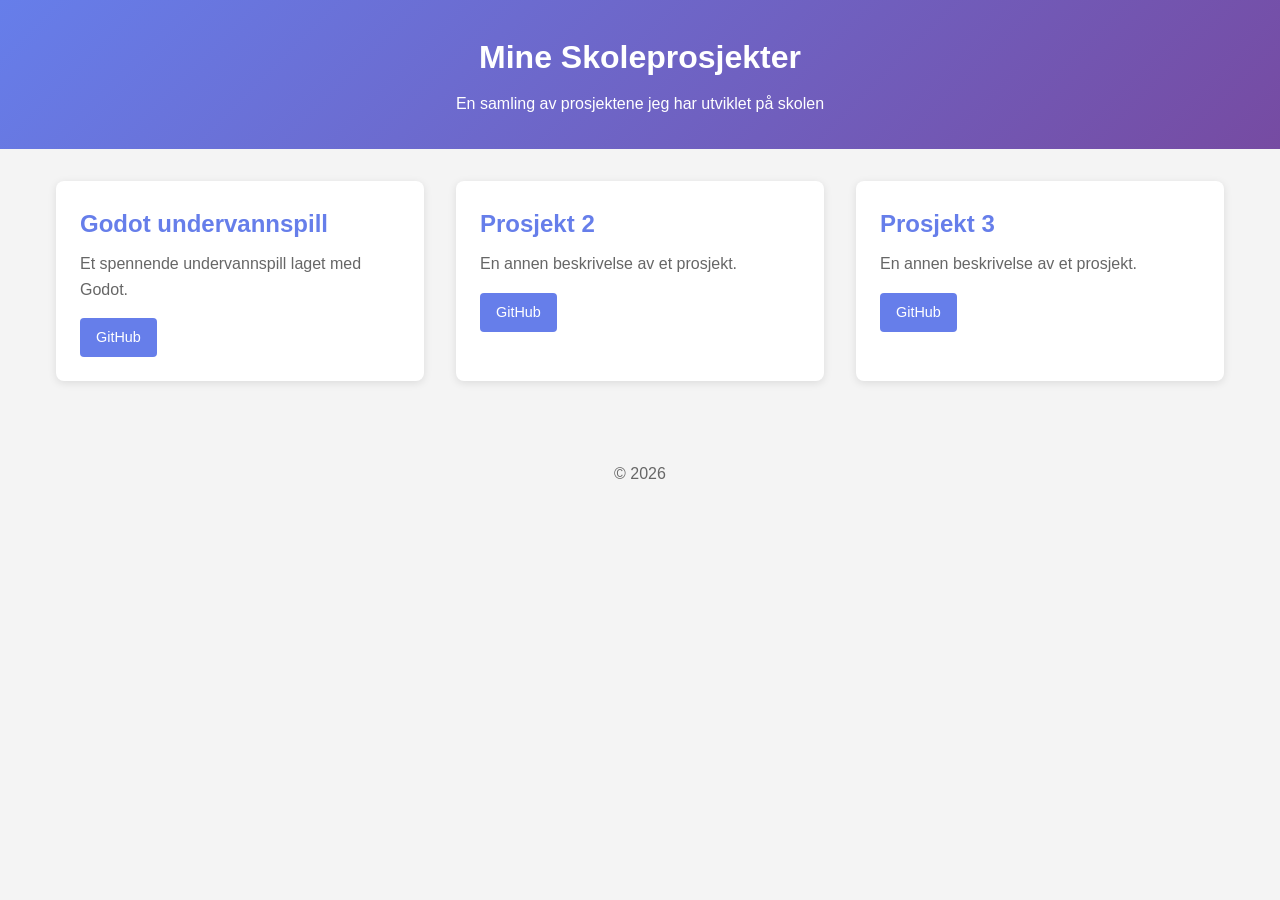
==== index.html @ ae24b588 "Basic template for portfolio website Dette er en rask mal hvor jeg kan legge in dokumentasjon og lin" ====
<!DOCTYPE html>
<html lang="no">
<head>
    <meta charset="UTF-8">
    <meta name="viewport" content="width=device-width, initial-scale=1.0">
    <title>Mine Skoleprosjekter</title>
    <link rel="stylesheet" href="styles.css">
</head>
<body>
    <header>
        <h1>Mine Skoleprosjekter</h1>
        <p>En samling av prosjektene jeg har utviklet på skolen</p>
    </header>

    <main>
        <section id="projects-container">
            <!-- Prosjekter lastes inn her -->
        </section>
    </main>

    <footer>
        <p>&copy; 2026</p>
    </footer>

    <script src="main.js"></script>
</body>
</html>
---- styles.css ----
* {
    margin: 0;
    padding: 0;
    box-sizing: border-box;
}

body {
    font-family: -apple-system, BlinkMacSystemFont, 'Segoe UI', Roboto, Oxygen, Ubuntu, Cantarell, sans-serif;
    line-height: 1.6;
    color: #333;
    background-color: #f4f4f4;
}

header {
    background: linear-gradient(135deg, #667eea 0%, #764ba2 100%);
    color: white;
    text-align: center;
    padding: 2rem;
    margin-bottom: 2rem;
}

header h1 {
    margin-bottom: 0.5rem;
}

main {
    max-width: 1200px;
    margin: 0 auto;
    padding: 0 1rem;
}

#projects-container {
    display: grid;
    grid-template-columns: repeat(auto-fill, minmax(300px, 1fr));
    gap: 2rem;
    margin-bottom: 3rem;
}

.project-card {
    background: white;
    border-radius: 8px;
    padding: 1.5rem;
    box-shadow: 0 2px 8px rgba(0,0,0,0.1);
    transition: transform 0.3s ease, box-shadow 0.3s ease;
}

.project-card:hover {
    transform: translateY(-5px);
    box-shadow: 0 4px 16px rgba(0,0,0,0.2);
}

.project-card h2 {
    color: #667eea;
    margin-bottom: 0.5rem;
}

.project-card p {
    margin-bottom: 1rem;
    color: #666;
}

.project-links {
    display: flex;
    gap: 0.5rem;
    flex-wrap: wrap;
}

.project-link {
    display: inline-block;
    padding: 0.5rem 1rem;
    background: #667eea;
    color: white;
    text-decoration: none;
    border-radius: 4px;
    font-size: 0.9rem;
    transition: background 0.3s ease;
}

.project-link:hover {
    background: #5568d3;
}

.project-link.demo {
    background: #48bb78;
}

.project-link.demo:hover {
    background: #38a169;
}

footer {
    text-align: center;
    padding: 2rem;
    color: #666;
}
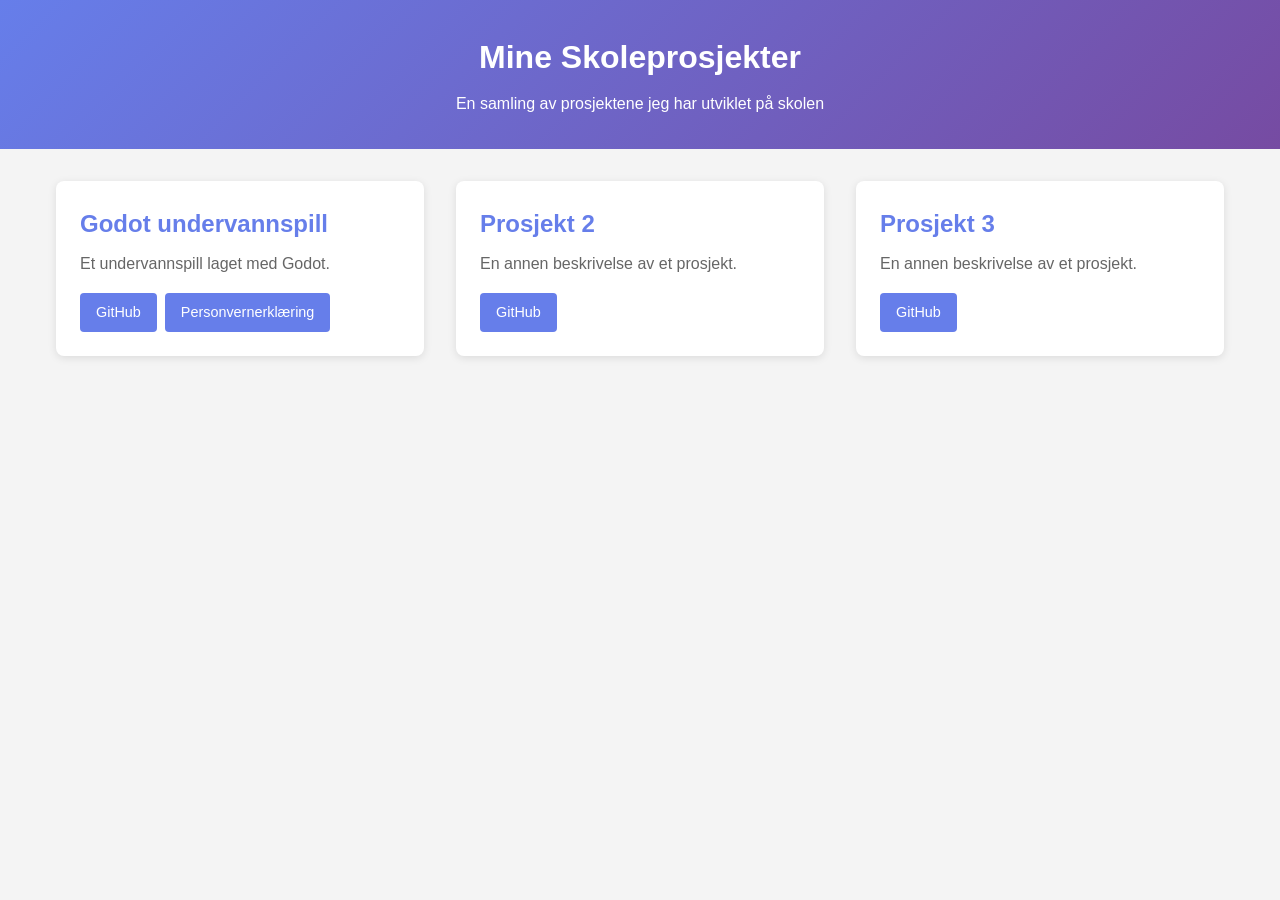
==== commit 51598e3a: "tekst endringer i index.html og main.js" ====
--- a/index.html
+++ b/index.html
@@ -18,10 +18,6 @@
         </section>
     </main>
 
-    <footer>
-        <p>&copy; 2026</p>
-    </footer>
-
     <script src="main.js"></script>
 </body>
 </html>
